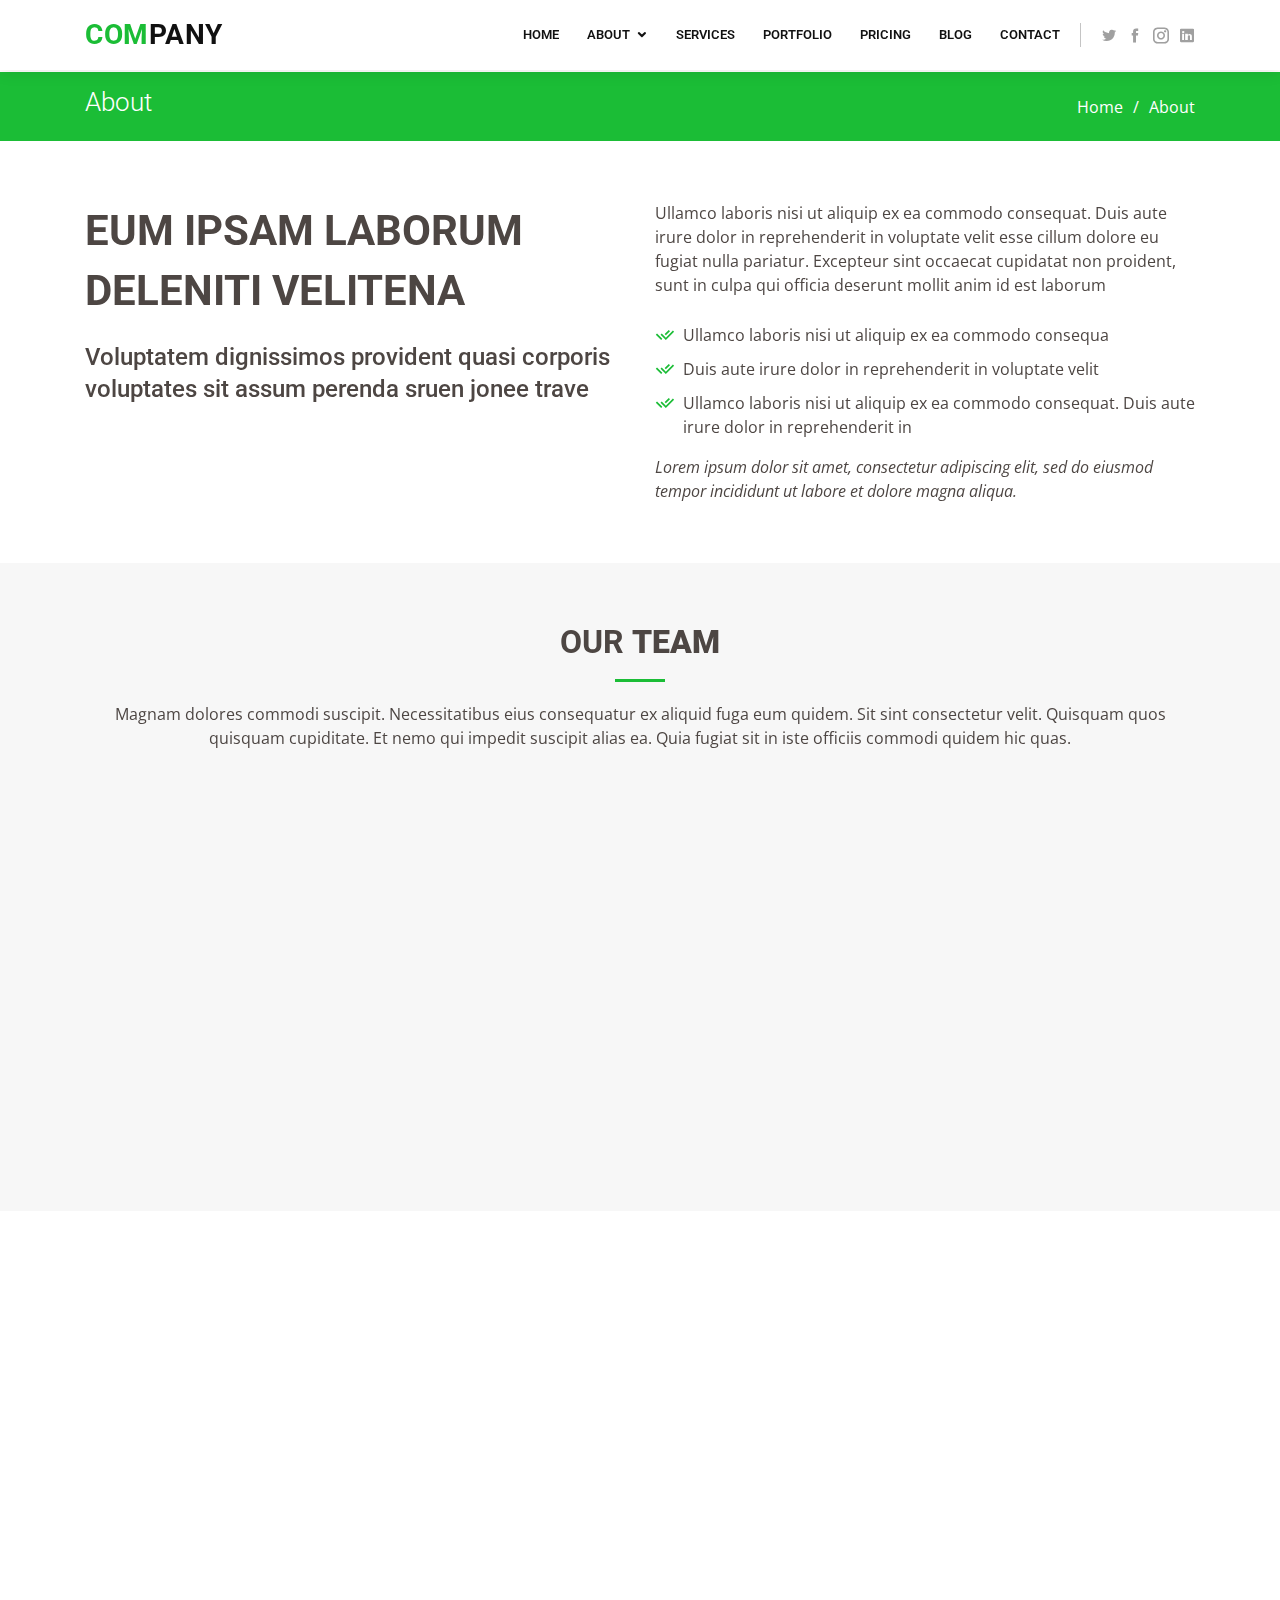
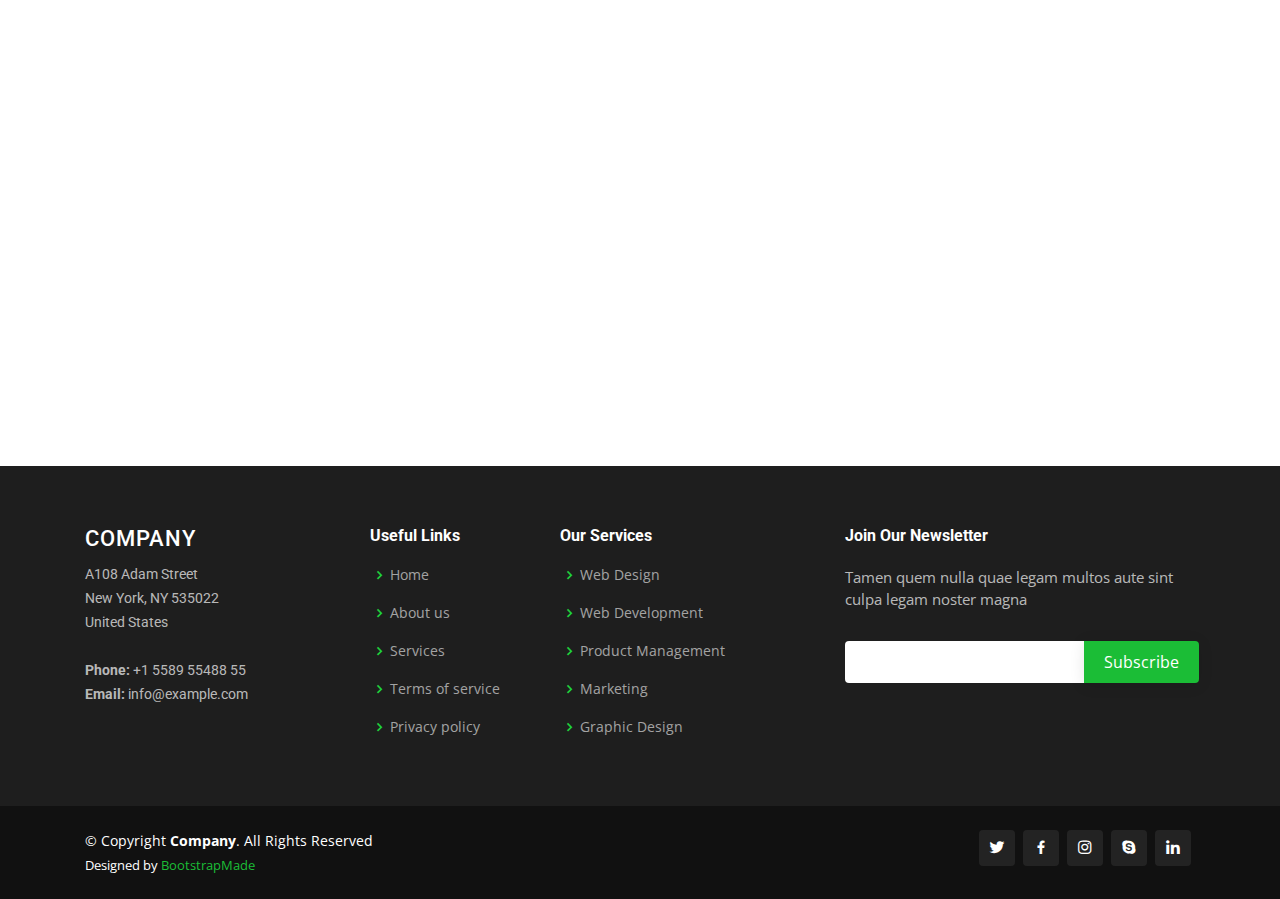
==== about.html @ bd3ad8b6 "First look" ====
<!DOCTYPE html>
<html lang="en">

<head>
  <meta charset="utf-8">
  <meta content="width=device-width, initial-scale=1.0" name="viewport">

  <title>About - Company Bootstrap Template</title>
  <meta content="" name="description">
  <meta content="" name="keywords">

  <!-- Favicons -->
  <link href="assets/img/favicon.png" rel="icon">
  <link href="assets/img/apple-touch-icon.png" rel="apple-touch-icon">

  <!-- Google Fonts -->
  <link href="https://fonts.googleapis.com/css?family=Open+Sans:300,300i,400,400i,600,600i,700,700i|Roboto:300,300i,400,400i,500,500i,600,600i,700,700i|Poppins:300,300i,400,400i,500,500i,600,600i,700,700i" rel="stylesheet">

  <!-- Vendor CSS Files -->
  <link href="assets/vendor/bootstrap/css/bootstrap.min.css" rel="stylesheet">
  <link href="assets/vendor/icofont/icofont.min.css" rel="stylesheet">
  <link href="assets/vendor/boxicons/css/boxicons.min.css" rel="stylesheet">
  <link href="assets/vendor/animate.css/animate.min.css" rel="stylesheet">
  <link href="assets/vendor/venobox/venobox.css" rel="stylesheet">
  <link href="assets/vendor/owl.carousel/assets/owl.carousel.min.css" rel="stylesheet">
  <link href="assets/vendor/aos/aos.css" rel="stylesheet">
  <link href="assets/vendor/remixicon/remixicon.css" rel="stylesheet">

  <!-- Template Main CSS File -->
  <link href="assets/css/style.css" rel="stylesheet">

  <!-- =======================================================
  * Template Name: Company - v2.2.1
  * Template URL: https://bootstrapmade.com/company-free-html-bootstrap-template/
  * Author: BootstrapMade.com
  * License: https://bootstrapmade.com/license/
  ======================================================== -->
</head>

<body>

  <!-- ======= Header ======= -->
  <header id="header" class="fixed-top">
    <div class="container d-flex align-items-center">

      <h1 class="logo mr-auto"><a href="index.html"><span>Com</span>pany</a></h1>
      <!-- Uncomment below if you prefer to use an image logo -->
      <!-- <a href="index.html" class="logo mr-auto"><img src="assets/img/logo.png" alt="" class="img-fluid"></a>-->

      <nav class="nav-menu d-none d-lg-block">
        <ul>
          <li><a href="index.html">Home</a></li>

          <li class="drop-down"><a href="">About</a>
            <ul>
              <li class="active"><a href="about.html">About Us</a></li>
              <li><a href="team.html">Team</a></li>
              <li><a href="testimonials.html">Testimonials</a></li>
              <li class="drop-down"><a href="#">Deep Drop Down</a>
                <ul>
                  <li><a href="#">Deep Drop Down 1</a></li>
                  <li><a href="#">Deep Drop Down 2</a></li>
                  <li><a href="#">Deep Drop Down 3</a></li>
                  <li><a href="#">Deep Drop Down 4</a></li>
                  <li><a href="#">Deep Drop Down 5</a></li>
                </ul>
              </li>
            </ul>
          </li>

          <li><a href="services.html">Services</a></li>
          <li><a href="portfolio.html">Portfolio</a></li>
          <li><a href="pricing.html">Pricing</a></li>
          <li><a href="blog.html">Blog</a></li>
          <li><a href="contact.html">Contact</a></li>

        </ul>
      </nav><!-- .nav-menu -->

      <div class="header-social-links">
        <a href="#" class="twitter"><i class="icofont-twitter"></i></a>
        <a href="#" class="facebook"><i class="icofont-facebook"></i></a>
        <a href="#" class="instagram"><i class="icofont-instagram"></i></a>
        <a href="#" class="linkedin"><i class="icofont-linkedin"></i></i></a>
      </div>

    </div>
  </header><!-- End Header -->

  <main id="main">

    <!-- ======= Breadcrumbs ======= -->
    <section id="breadcrumbs" class="breadcrumbs">
      <div class="container">

        <div class="d-flex justify-content-between align-items-center">
          <h2>About</h2>
          <ol>
            <li><a href="index.html">Home</a></li>
            <li>About</li>
          </ol>
        </div>

      </div>
    </section><!-- End Breadcrumbs -->

    <!-- ======= About Us Section ======= -->
    <section id="about-us" class="about-us">
      <div class="container" data-aos="fade-up">

        <div class="row content">
          <div class="col-lg-6" data-aos="fade-right">
            <h2>Eum ipsam laborum deleniti velitena</h2>
            <h3>Voluptatem dignissimos provident quasi corporis voluptates sit assum perenda sruen jonee trave</h3>
          </div>
          <div class="col-lg-6 pt-4 pt-lg-0" data-aos="fade-left">
            <p>
              Ullamco laboris nisi ut aliquip ex ea commodo consequat. Duis aute irure dolor in reprehenderit in voluptate
              velit esse cillum dolore eu fugiat nulla pariatur. Excepteur sint occaecat cupidatat non proident, sunt in
              culpa qui officia deserunt mollit anim id est laborum
            </p>
            <ul>
              <li><i class="ri-check-double-line"></i> Ullamco laboris nisi ut aliquip ex ea commodo consequa</li>
              <li><i class="ri-check-double-line"></i> Duis aute irure dolor in reprehenderit in voluptate velit</li>
              <li><i class="ri-check-double-line"></i> Ullamco laboris nisi ut aliquip ex ea commodo consequat. Duis aute irure dolor in reprehenderit in</li>
            </ul>
            <p class="font-italic">
              Lorem ipsum dolor sit amet, consectetur adipiscing elit, sed do eiusmod tempor incididunt ut labore et dolore
              magna aliqua.
            </p>
          </div>
        </div>

      </div>
    </section><!-- End About Us Section -->

    <!-- ======= Our Team Section ======= -->
    <section id="team" class="team section-bg">
      <div class="container">

        <div class="section-title" data-aos="fade-up">
          <h2>Our <strong>Team</strong></h2>
          <p>Magnam dolores commodi suscipit. Necessitatibus eius consequatur ex aliquid fuga eum quidem. Sit sint consectetur velit. Quisquam quos quisquam cupiditate. Et nemo qui impedit suscipit alias ea. Quia fugiat sit in iste officiis commodi quidem hic quas.</p>
        </div>

        <div class="row">

          <div class="col-lg-3 col-md-6 d-flex align-items-stretch">
            <div class="member" data-aos="fade-up">
              <div class="member-img">
                <img src="assets/img/team/team-1.jpg" class="img-fluid" alt="">
                <div class="social">
                  <a href=""><i class="icofont-twitter"></i></a>
                  <a href=""><i class="icofont-facebook"></i></a>
                  <a href=""><i class="icofont-instagram"></i></a>
                  <a href=""><i class="icofont-linkedin"></i></a>
                </div>
              </div>
              <div class="member-info">
                <h4>Walter White</h4>
                <span>Chief Executive Officer</span>
              </div>
            </div>
          </div>

          <div class="col-lg-3 col-md-6 d-flex align-items-stretch">
            <div class="member" data-aos="fade-up" data-aos-delay="100">
              <div class="member-img">
                <img src="assets/img/team/team-2.jpg" class="img-fluid" alt="">
                <div class="social">
                  <a href=""><i class="icofont-twitter"></i></a>
                  <a href=""><i class="icofont-facebook"></i></a>
                  <a href=""><i class="icofont-instagram"></i></a>
                  <a href=""><i class="icofont-linkedin"></i></a>
                </div>
              </div>
              <div class="member-info">
                <h4>Sarah Jhonson</h4>
                <span>Product Manager</span>
              </div>
            </div>
          </div>

          <div class="col-lg-3 col-md-6 d-flex align-items-stretch">
            <div class="member" data-aos="fade-up" data-aos-delay="200">
              <div class="member-img">
                <img src="assets/img/team/team-3.jpg" class="img-fluid" alt="">
                <div class="social">
                  <a href=""><i class="icofont-twitter"></i></a>
                  <a href=""><i class="icofont-facebook"></i></a>
                  <a href=""><i class="icofont-instagram"></i></a>
                  <a href=""><i class="icofont-linkedin"></i></a>
                </div>
              </div>
              <div class="member-info">
                <h4>William Anderson</h4>
                <span>CTO</span>
              </div>
            </div>
          </div>

          <div class="col-lg-3 col-md-6 d-flex align-items-stretch">
            <div class="member" data-aos="fade-up" data-aos-delay="300">
              <div class="member-img">
                <img src="assets/img/team/team-4.jpg" class="img-fluid" alt="">
                <div class="social">
                  <a href=""><i class="icofont-twitter"></i></a>
                  <a href=""><i class="icofont-facebook"></i></a>
                  <a href=""><i class="icofont-instagram"></i></a>
                  <a href=""><i class="icofont-linkedin"></i></a>
                </div>
              </div>
              <div class="member-info">
                <h4>Amanda Jepson</h4>
                <span>Accountant</span>
              </div>
            </div>
          </div>

        </div>

      </div>
    </section><!-- End Our Team Section -->

    <!-- ======= Our Skills Section ======= -->
    <section id="skills" class="skills">
      <div class="container">

        <div class="section-title" data-aos="fade-up">
          <h2>Our <strong>Skills</strong></h2>
          <p>Magnam dolores commodi suscipit. Necessitatibus eius consequatur ex aliquid fuga eum quidem. Sit sint consectetur velit. Quisquam quos quisquam cupiditate. Et nemo qui impedit suscipit alias ea. Quia fugiat sit in iste officiis commodi quidem hic quas.</p>
        </div>

        <div class="row skills-content">

          <div class="col-lg-6" data-aos="fade-up">

            <div class="progress">
              <span class="skill">HTML <i class="val">100%</i></span>
              <div class="progress-bar-wrap">
                <div class="progress-bar" role="progressbar" aria-valuenow="100" aria-valuemin="0" aria-valuemax="100"></div>
              </div>
            </div>

            <div class="progress">
              <span class="skill">CSS <i class="val">90%</i></span>
              <div class="progress-bar-wrap">
                <div class="progress-bar" role="progressbar" aria-valuenow="90" aria-valuemin="0" aria-valuemax="100"></div>
              </div>
            </div>

            <div class="progress">
              <span class="skill">JavaScript <i class="val">75%</i></span>
              <div class="progress-bar-wrap">
                <div class="progress-bar" role="progressbar" aria-valuenow="75" aria-valuemin="0" aria-valuemax="100"></div>
              </div>
            </div>

          </div>

          <div class="col-lg-6" data-aos="fade-up" data-aos-delay="100">

            <div class="progress">
              <span class="skill">PHP <i class="val">80%</i></span>
              <div class="progress-bar-wrap">
                <div class="progress-bar" role="progressbar" aria-valuenow="80" aria-valuemin="0" aria-valuemax="100"></div>
              </div>
            </div>

            <div class="progress">
              <span class="skill">WordPress/CMS <i class="val">90%</i></span>
              <div class="progress-bar-wrap">
                <div class="progress-bar" role="progressbar" aria-valuenow="90" aria-valuemin="0" aria-valuemax="100"></div>
              </div>
            </div>

            <div class="progress">
              <span class="skill">Photoshop <i class="val">55%</i></span>
              <div class="progress-bar-wrap">
                <div class="progress-bar" role="progressbar" aria-valuenow="55" aria-valuemin="0" aria-valuemax="100"></div>
              </div>
            </div>

          </div>

        </div>

      </div>
    </section><!-- End Our Skills Section -->

    <!-- ======= Our Clients Section ======= -->
    <section id="clients" class="clients">
      <div class="container" data-aos="fade-up">

        <div class="section-title">
          <h2>Clients</h2>
        </div>

        <div class="row no-gutters clients-wrap clearfix" data-aos="fade-up">

          <div class="col-lg-3 col-md-4 col-6">
            <div class="client-logo">
              <img src="assets/img/clients/client-1.png" class="img-fluid" alt="">
            </div>
          </div>

          <div class="col-lg-3 col-md-4 col-6">
            <div class="client-logo">
              <img src="assets/img/clients/client-2.png" class="img-fluid" alt="">
            </div>
          </div>

          <div class="col-lg-3 col-md-4 col-6">
            <div class="client-logo">
              <img src="assets/img/clients/client-3.png" class="img-fluid" alt="">
            </div>
          </div>

          <div class="col-lg-3 col-md-4 col-6">
            <div class="client-logo">
              <img src="assets/img/clients/client-4.png" class="img-fluid" alt="">
            </div>
          </div>

          <div class="col-lg-3 col-md-4 col-6">
            <div class="client-logo">
              <img src="assets/img/clients/client-5.png" class="img-fluid" alt="">
            </div>
          </div>

          <div class="col-lg-3 col-md-4 col-6">
            <div class="client-logo">
              <img src="assets/img/clients/client-6.png" class="img-fluid" alt="">
            </div>
          </div>

          <div class="col-lg-3 col-md-4 col-6">
            <div class="client-logo">
              <img src="assets/img/clients/client-7.png" class="img-fluid" alt="">
            </div>
          </div>

          <div class="col-lg-3 col-md-4 col-6">
            <div class="client-logo">
              <img src="assets/img/clients/client-8.png" class="img-fluid" alt="">
            </div>
          </div>

        </div>

      </div>
    </section><!-- End Our Clients Section -->

  </main><!-- End #main -->

  <!-- ======= Footer ======= -->
  <footer id="footer">

    <div class="footer-top">
      <div class="container">
        <div class="row">

          <div class="col-lg-3 col-md-6 footer-contact">
            <h3>Company</h3>
            <p>
              A108 Adam Street <br>
              New York, NY 535022<br>
              United States <br><br>
              <strong>Phone:</strong> +1 5589 55488 55<br>
              <strong>Email:</strong> info@example.com<br>
            </p>
          </div>

          <div class="col-lg-2 col-md-6 footer-links">
            <h4>Useful Links</h4>
            <ul>
              <li><i class="bx bx-chevron-right"></i> <a href="#">Home</a></li>
              <li><i class="bx bx-chevron-right"></i> <a href="#">About us</a></li>
              <li><i class="bx bx-chevron-right"></i> <a href="#">Services</a></li>
              <li><i class="bx bx-chevron-right"></i> <a href="#">Terms of service</a></li>
              <li><i class="bx bx-chevron-right"></i> <a href="#">Privacy policy</a></li>
            </ul>
          </div>

          <div class="col-lg-3 col-md-6 footer-links">
            <h4>Our Services</h4>
            <ul>
              <li><i class="bx bx-chevron-right"></i> <a href="#">Web Design</a></li>
              <li><i class="bx bx-chevron-right"></i> <a href="#">Web Development</a></li>
              <li><i class="bx bx-chevron-right"></i> <a href="#">Product Management</a></li>
              <li><i class="bx bx-chevron-right"></i> <a href="#">Marketing</a></li>
              <li><i class="bx bx-chevron-right"></i> <a href="#">Graphic Design</a></li>
            </ul>
          </div>

          <div class="col-lg-4 col-md-6 footer-newsletter">
            <h4>Join Our Newsletter</h4>
            <p>Tamen quem nulla quae legam multos aute sint culpa legam noster magna</p>
            <form action="" method="post">
              <input type="email" name="email"><input type="submit" value="Subscribe">
            </form>
          </div>

        </div>
      </div>
    </div>

    <div class="container d-md-flex py-4">

      <div class="mr-md-auto text-center text-md-left">
        <div class="copyright">
          &copy; Copyright <strong><span>Company</span></strong>. All Rights Reserved
        </div>
        <div class="credits">
          <!-- All the links in the footer should remain intact. -->
          <!-- You can delete the links only if you purchased the pro version. -->
          <!-- Licensing information: https://bootstrapmade.com/license/ -->
          <!-- Purchase the pro version with working PHP/AJAX contact form: https://bootstrapmade.com/company-free-html-bootstrap-template/ -->
          Designed by <a href="https://bootstrapmade.com/">BootstrapMade</a>
        </div>
      </div>
      <div class="social-links text-center text-md-right pt-3 pt-md-0">
        <a href="#" class="twitter"><i class="bx bxl-twitter"></i></a>
        <a href="#" class="facebook"><i class="bx bxl-facebook"></i></a>
        <a href="#" class="instagram"><i class="bx bxl-instagram"></i></a>
        <a href="#" class="google-plus"><i class="bx bxl-skype"></i></a>
        <a href="#" class="linkedin"><i class="bx bxl-linkedin"></i></a>
      </div>
    </div>
  </footer><!-- End Footer -->

  <a href="#" class="back-to-top"><i class="icofont-simple-up"></i></a>

  <!-- Vendor JS Files -->
  <script src="assets/vendor/jquery/jquery.min.js"></script>
  <script src="assets/vendor/bootstrap/js/bootstrap.bundle.min.js"></script>
  <script src="assets/vendor/jquery.easing/jquery.easing.min.js"></script>
  <script src="assets/vendor/php-email-form/validate.js"></script>
  <script src="assets/vendor/jquery-sticky/jquery.sticky.js"></script>
  <script src="assets/vendor/isotope-layout/isotope.pkgd.min.js"></script>
  <script src="assets/vendor/venobox/venobox.min.js"></script>
  <script src="assets/vendor/waypoints/jquery.waypoints.min.js"></script>
  <script src="assets/vendor/owl.carousel/owl.carousel.min.js"></script>
  <script src="assets/vendor/aos/aos.js"></script>

  <!-- Template Main JS File -->
  <script src="assets/js/main.js"></script>

</body>

</html>
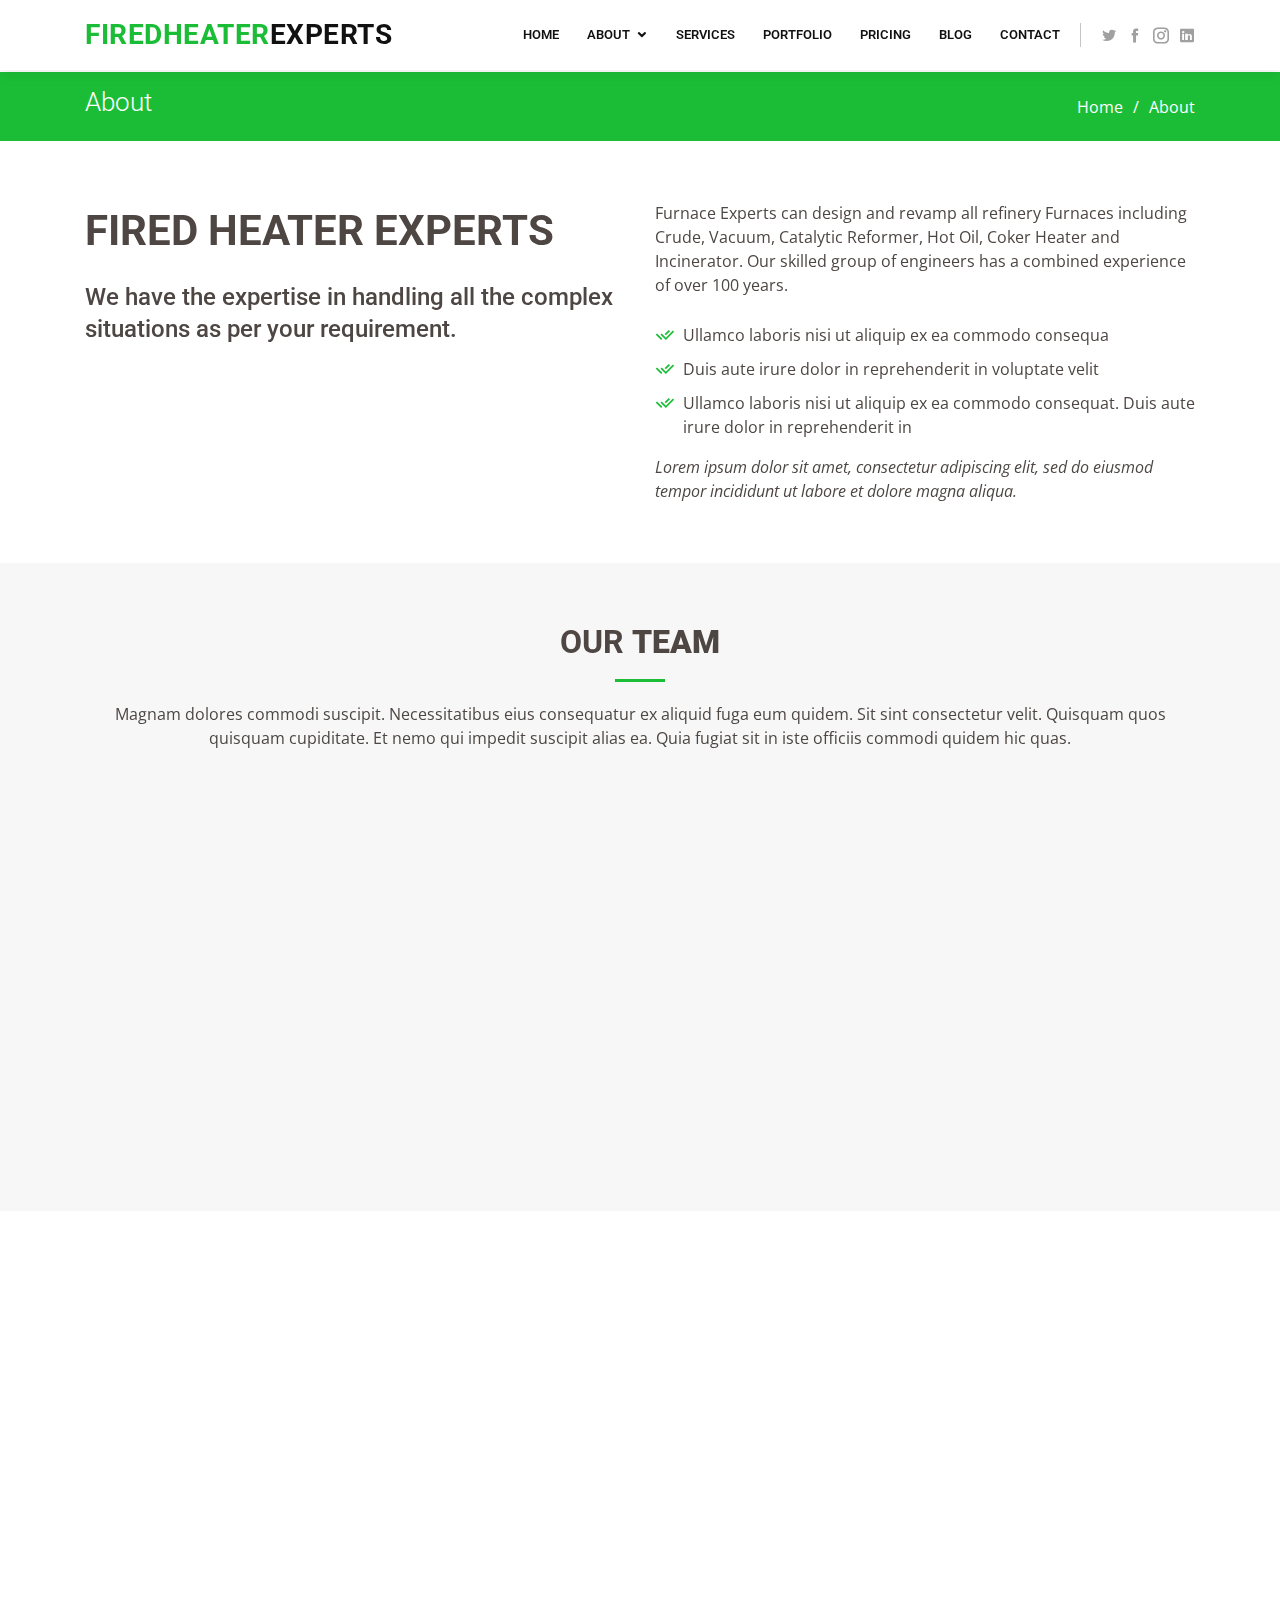
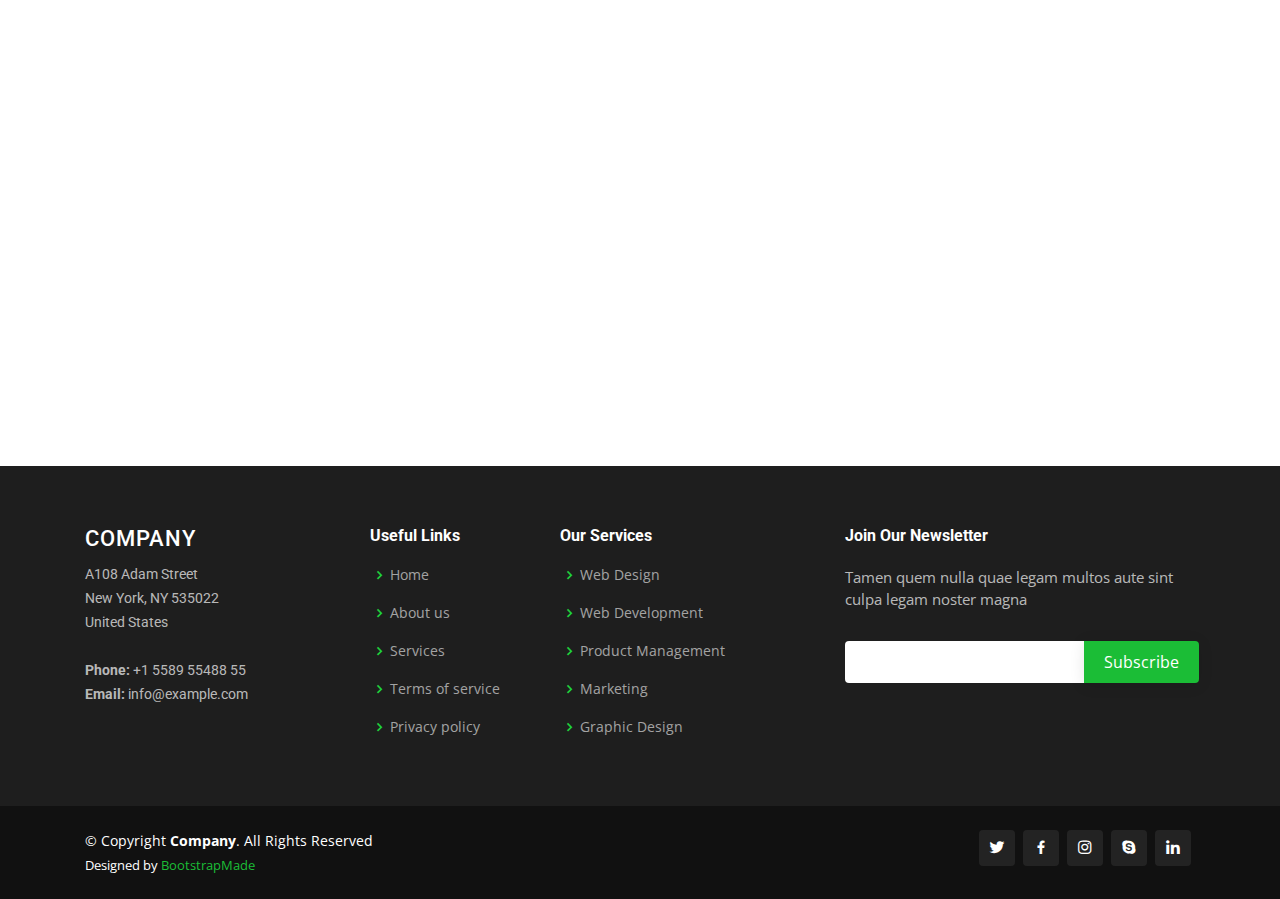
==== commit 12f9a43c: "First looks" ====
--- a/about.html
+++ b/about.html
@@ -43,7 +43,7 @@
   <header id="header" class="fixed-top">
     <div class="container d-flex align-items-center">
 
-      <h1 class="logo mr-auto"><a href="index.html"><span>Com</span>pany</a></h1>
+      <h1 class="logo mr-auto"><a href="index.html"><span>FiredHeater</span>Experts</a></h1>
       <!-- Uncomment below if you prefer to use an image logo -->
       <!-- <a href="index.html" class="logo mr-auto"><img src="assets/img/logo.png" alt="" class="img-fluid"></a>-->
 
@@ -110,14 +110,12 @@
 
         <div class="row content">
           <div class="col-lg-6" data-aos="fade-right">
-            <h2>Eum ipsam laborum deleniti velitena</h2>
-            <h3>Voluptatem dignissimos provident quasi corporis voluptates sit assum perenda sruen jonee trave</h3>
+            <h2>Fired Heater Experts</h2>
+            <h3>We have the expertise in handling all the complex situations as per your requirement.</h3>
           </div>
           <div class="col-lg-6 pt-4 pt-lg-0" data-aos="fade-left">
             <p>
-              Ullamco laboris nisi ut aliquip ex ea commodo consequat. Duis aute irure dolor in reprehenderit in voluptate
-              velit esse cillum dolore eu fugiat nulla pariatur. Excepteur sint occaecat cupidatat non proident, sunt in
-              culpa qui officia deserunt mollit anim id est laborum
+              Furnace Experts can design and revamp all refinery Furnaces including Crude, Vacuum, Catalytic Reformer, Hot Oil, Coker Heater and Incinerator. Our skilled group of engineers has a combined experience of over 100 years.
             </p>
             <ul>
               <li><i class="ri-check-double-line"></i> Ullamco laboris nisi ut aliquip ex ea commodo consequa</li>
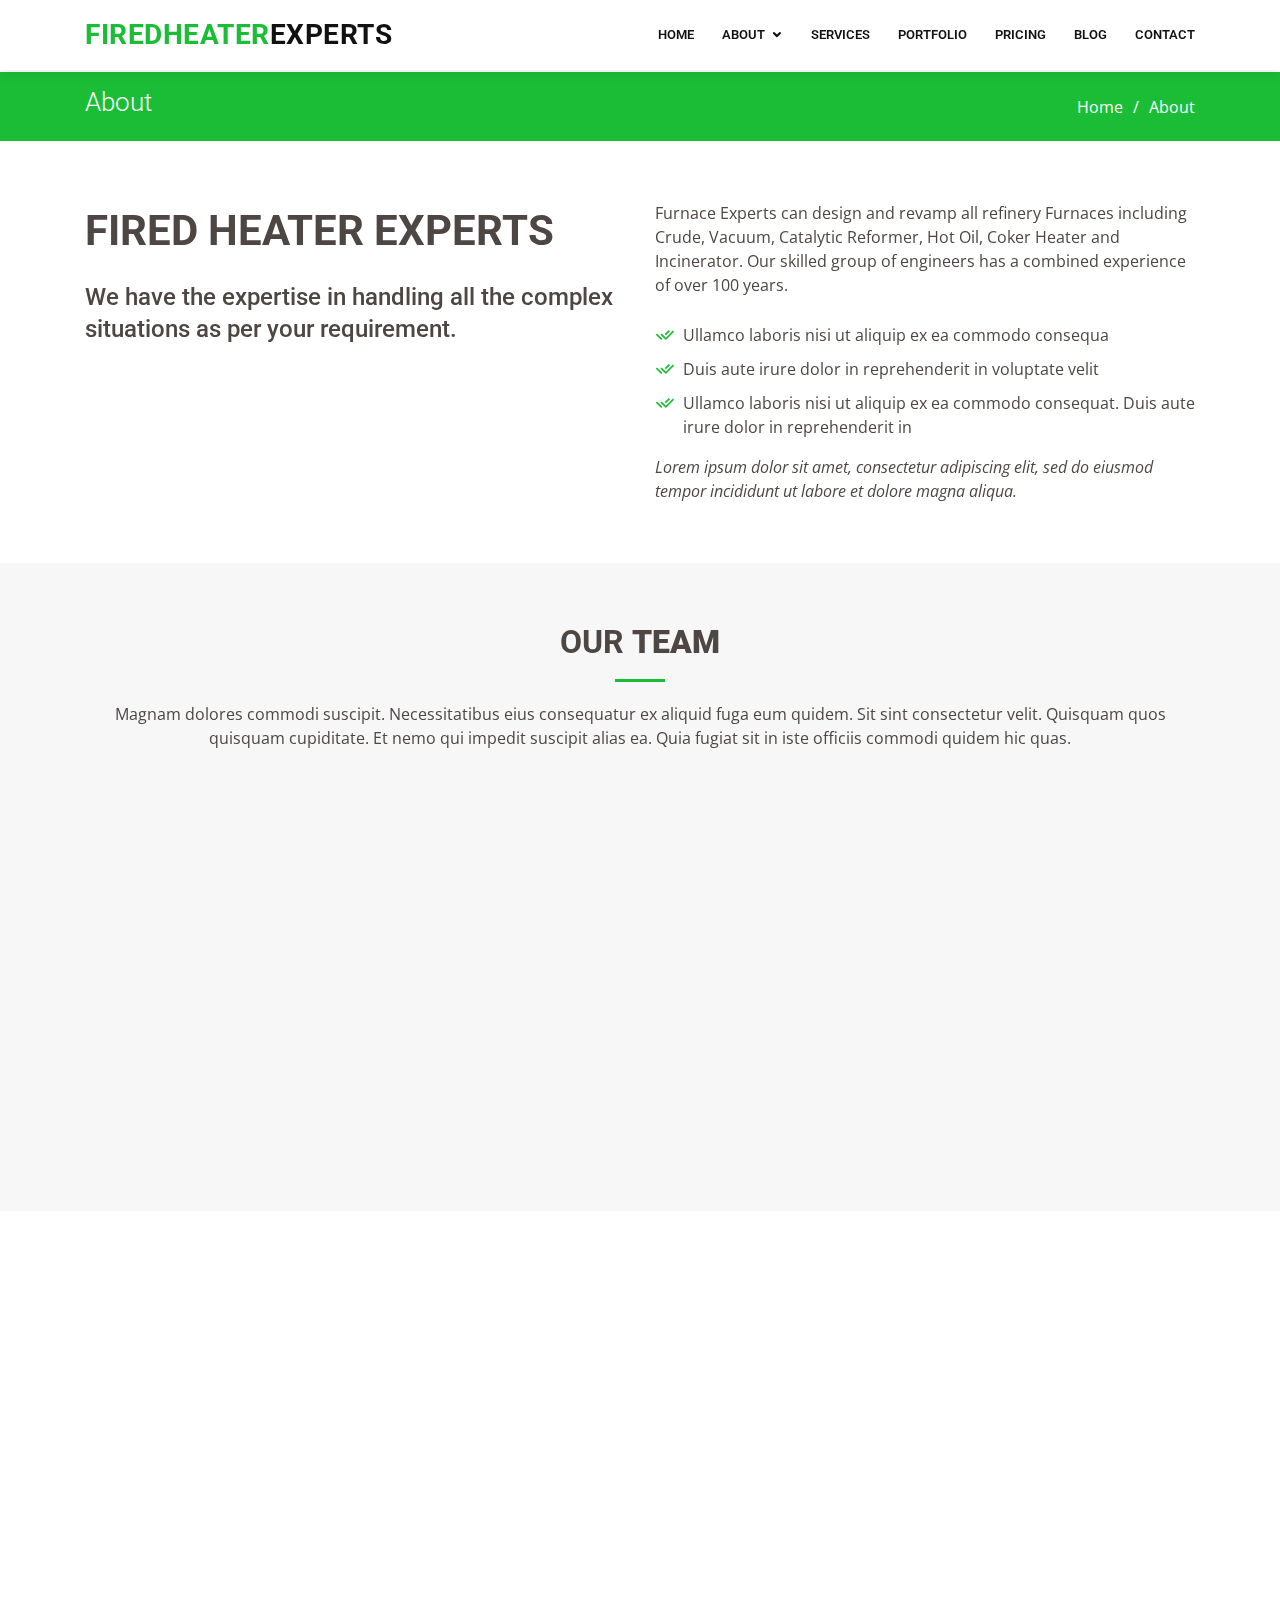
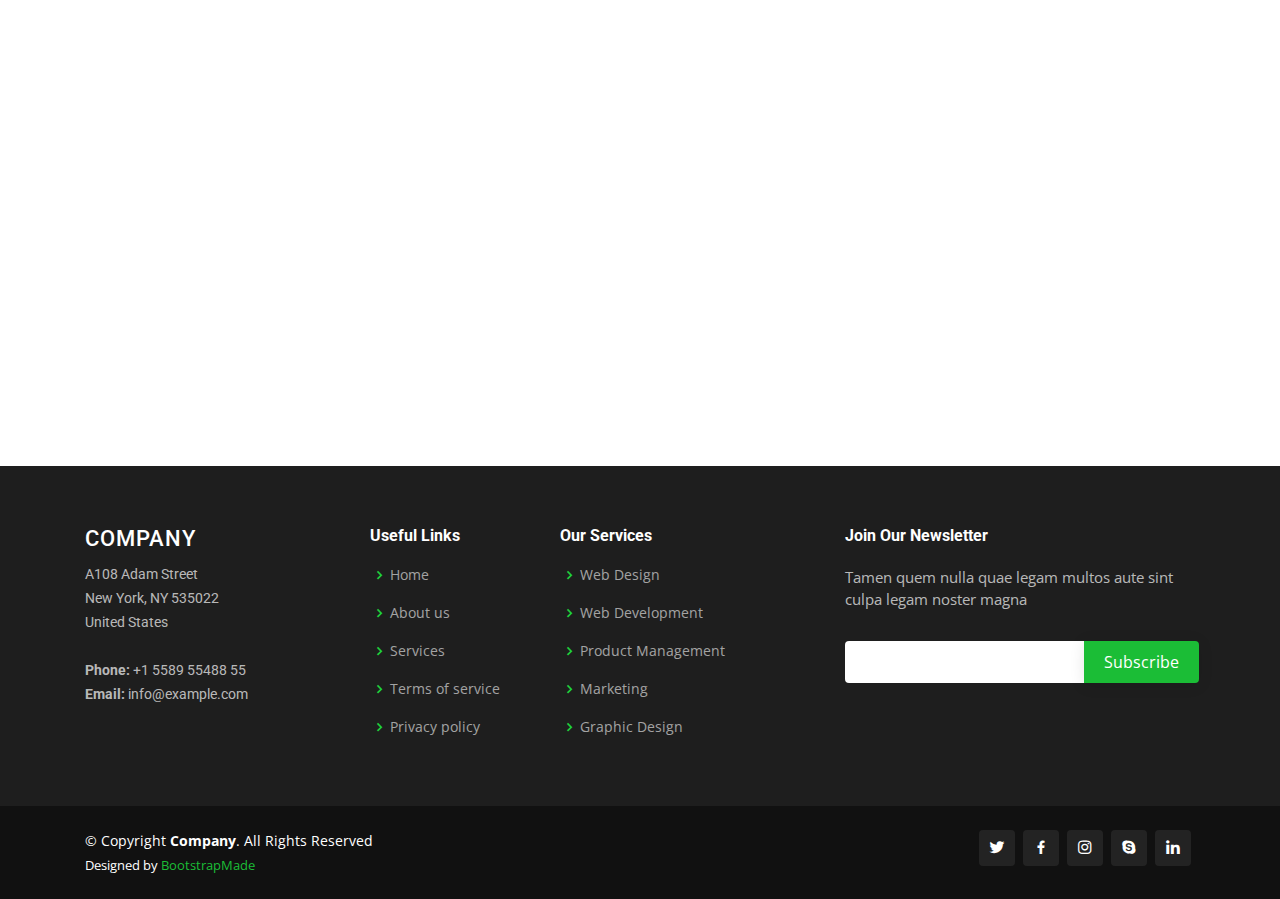
==== commit 85eb2557: "First looks without Social Links" ====
--- a/about.html
+++ b/about.html
@@ -1,449 +1,580 @@
 <!DOCTYPE html>
 <html lang="en">
-
-<head>
-  <meta charset="utf-8">
-  <meta content="width=device-width, initial-scale=1.0" name="viewport">
-
-  <title>About - Company Bootstrap Template</title>
-  <meta content="" name="description">
-  <meta content="" name="keywords">
-
-  <!-- Favicons -->
-  <link href="assets/img/favicon.png" rel="icon">
-  <link href="assets/img/apple-touch-icon.png" rel="apple-touch-icon">
-
-  <!-- Google Fonts -->
-  <link href="https://fonts.googleapis.com/css?family=Open+Sans:300,300i,400,400i,600,600i,700,700i|Roboto:300,300i,400,400i,500,500i,600,600i,700,700i|Poppins:300,300i,400,400i,500,500i,600,600i,700,700i" rel="stylesheet">
-
-  <!-- Vendor CSS Files -->
-  <link href="assets/vendor/bootstrap/css/bootstrap.min.css" rel="stylesheet">
-  <link href="assets/vendor/icofont/icofont.min.css" rel="stylesheet">
-  <link href="assets/vendor/boxicons/css/boxicons.min.css" rel="stylesheet">
-  <link href="assets/vendor/animate.css/animate.min.css" rel="stylesheet">
-  <link href="assets/vendor/venobox/venobox.css" rel="stylesheet">
-  <link href="assets/vendor/owl.carousel/assets/owl.carousel.min.css" rel="stylesheet">
-  <link href="assets/vendor/aos/aos.css" rel="stylesheet">
-  <link href="assets/vendor/remixicon/remixicon.css" rel="stylesheet">
-
-  <!-- Template Main CSS File -->
-  <link href="assets/css/style.css" rel="stylesheet">
-
-  <!-- =======================================================
+  <head>
+    <meta charset="utf-8" />
+    <meta content="width=device-width, initial-scale=1.0" name="viewport" />
+
+    <title>About - Company Bootstrap Template</title>
+    <meta content="" name="description" />
+    <meta content="" name="keywords" />
+
+    <!-- Favicons -->
+    <link href="assets/img/favicon.png" rel="icon" />
+    <link href="assets/img/apple-touch-icon.png" rel="apple-touch-icon" />
+
+    <!-- Google Fonts -->
+    <link
+      href="https://fonts.googleapis.com/css?family=Open+Sans:300,300i,400,400i,600,600i,700,700i|Roboto:300,300i,400,400i,500,500i,600,600i,700,700i|Poppins:300,300i,400,400i,500,500i,600,600i,700,700i"
+      rel="stylesheet"
+    />
+
+    <!-- Vendor CSS Files -->
+    <link
+      href="assets/vendor/bootstrap/css/bootstrap.min.css"
+      rel="stylesheet"
+    />
+    <link href="assets/vendor/icofont/icofont.min.css" rel="stylesheet" />
+    <link href="assets/vendor/boxicons/css/boxicons.min.css" rel="stylesheet" />
+    <link href="assets/vendor/animate.css/animate.min.css" rel="stylesheet" />
+    <link href="assets/vendor/venobox/venobox.css" rel="stylesheet" />
+    <link
+      href="assets/vendor/owl.carousel/assets/owl.carousel.min.css"
+      rel="stylesheet"
+    />
+    <link href="assets/vendor/aos/aos.css" rel="stylesheet" />
+    <link href="assets/vendor/remixicon/remixicon.css" rel="stylesheet" />
+
+    <!-- Template Main CSS File -->
+    <link href="assets/css/style.css" rel="stylesheet" />
+
+    <!-- =======================================================
   * Template Name: Company - v2.2.1
   * Template URL: https://bootstrapmade.com/company-free-html-bootstrap-template/
   * Author: BootstrapMade.com
   * License: https://bootstrapmade.com/license/
   ======================================================== -->
-</head>
-
-<body>
-
-  <!-- ======= Header ======= -->
-  <header id="header" class="fixed-top">
-    <div class="container d-flex align-items-center">
-
-      <h1 class="logo mr-auto"><a href="index.html"><span>FiredHeater</span>Experts</a></h1>
-      <!-- Uncomment below if you prefer to use an image logo -->
-      <!-- <a href="index.html" class="logo mr-auto"><img src="assets/img/logo.png" alt="" class="img-fluid"></a>-->
-
-      <nav class="nav-menu d-none d-lg-block">
-        <ul>
-          <li><a href="index.html">Home</a></li>
-
-          <li class="drop-down"><a href="">About</a>
-            <ul>
-              <li class="active"><a href="about.html">About Us</a></li>
-              <li><a href="team.html">Team</a></li>
-              <li><a href="testimonials.html">Testimonials</a></li>
-              <li class="drop-down"><a href="#">Deep Drop Down</a>
-                <ul>
-                  <li><a href="#">Deep Drop Down 1</a></li>
-                  <li><a href="#">Deep Drop Down 2</a></li>
-                  <li><a href="#">Deep Drop Down 3</a></li>
-                  <li><a href="#">Deep Drop Down 4</a></li>
-                  <li><a href="#">Deep Drop Down 5</a></li>
-                </ul>
-              </li>
-            </ul>
-          </li>
-
-          <li><a href="services.html">Services</a></li>
-          <li><a href="portfolio.html">Portfolio</a></li>
-          <li><a href="pricing.html">Pricing</a></li>
-          <li><a href="blog.html">Blog</a></li>
-          <li><a href="contact.html">Contact</a></li>
-
-        </ul>
-      </nav><!-- .nav-menu -->
-
-      <div class="header-social-links">
+  </head>
+
+  <body>
+    <!-- ======= Header ======= -->
+    <header id="header" class="fixed-top">
+      <div class="container d-flex align-items-center">
+        <h1 class="logo mr-auto">
+          <a href="index.html"><span>FiredHeater</span>Experts</a>
+        </h1>
+        <!-- Uncomment below if you prefer to use an image logo -->
+        <!-- <a href="index.html" class="logo mr-auto"><img src="assets/img/logo.png" alt="" class="img-fluid"></a>-->
+
+        <nav class="nav-menu d-none d-lg-block">
+          <ul>
+            <li><a href="index.html">Home</a></li>
+
+            <li class="drop-down">
+              <a href="">About</a>
+              <ul>
+                <li class="active"><a href="about.html">About Us</a></li>
+                <li><a href="team.html">Team</a></li>
+                <li><a href="testimonials.html">Testimonials</a></li>
+                <li class="drop-down">
+                  <a href="#">Deep Drop Down</a>
+                  <ul>
+                    <li><a href="#">Deep Drop Down 1</a></li>
+                    <li><a href="#">Deep Drop Down 2</a></li>
+                    <li><a href="#">Deep Drop Down 3</a></li>
+                    <li><a href="#">Deep Drop Down 4</a></li>
+                    <li><a href="#">Deep Drop Down 5</a></li>
+                  </ul>
+                </li>
+              </ul>
+            </li>
+
+            <li><a href="services.html">Services</a></li>
+            <li><a href="portfolio.html">Portfolio</a></li>
+            <li><a href="pricing.html">Pricing</a></li>
+            <li><a href="blog.html">Blog</a></li>
+            <li><a href="contact.html">Contact</a></li>
+          </ul>
+        </nav>
+        <!-- .nav-menu -->
+
+        <!-- <div class="header-social-links">
         <a href="#" class="twitter"><i class="icofont-twitter"></i></a>
         <a href="#" class="facebook"><i class="icofont-facebook"></i></a>
         <a href="#" class="instagram"><i class="icofont-instagram"></i></a>
         <a href="#" class="linkedin"><i class="icofont-linkedin"></i></i></a>
+      </div> -->
       </div>
-
-    </div>
-  </header><!-- End Header -->
-
-  <main id="main">
-
-    <!-- ======= Breadcrumbs ======= -->
-    <section id="breadcrumbs" class="breadcrumbs">
-      <div class="container">
-
-        <div class="d-flex justify-content-between align-items-center">
-          <h2>About</h2>
-          <ol>
-            <li><a href="index.html">Home</a></li>
-            <li>About</li>
-          </ol>
-        </div>
-
+    </header>
+    <!-- End Header -->
+
+    <main id="main">
+      <!-- ======= Breadcrumbs ======= -->
+      <section id="breadcrumbs" class="breadcrumbs">
+        <div class="container">
+          <div class="d-flex justify-content-between align-items-center">
+            <h2>About</h2>
+            <ol>
+              <li><a href="index.html">Home</a></li>
+              <li>About</li>
+            </ol>
+          </div>
+        </div>
+      </section>
+      <!-- End Breadcrumbs -->
+
+      <!-- ======= About Us Section ======= -->
+      <section id="about-us" class="about-us">
+        <div class="container" data-aos="fade-up">
+          <div class="row content">
+            <div class="col-lg-6" data-aos="fade-right">
+              <h2>Fired Heater Experts</h2>
+              <h3>
+                We have the expertise in handling all the complex situations as
+                per your requirement.
+              </h3>
+            </div>
+            <div class="col-lg-6 pt-4 pt-lg-0" data-aos="fade-left">
+              <p>
+                Furnace Experts can design and revamp all refinery Furnaces
+                including Crude, Vacuum, Catalytic Reformer, Hot Oil, Coker
+                Heater and Incinerator. Our skilled group of engineers has a
+                combined experience of over 100 years.
+              </p>
+              <ul>
+                <li>
+                  <i class="ri-check-double-line"></i> Ullamco laboris nisi ut
+                  aliquip ex ea commodo consequa
+                </li>
+                <li>
+                  <i class="ri-check-double-line"></i> Duis aute irure dolor in
+                  reprehenderit in voluptate velit
+                </li>
+                <li>
+                  <i class="ri-check-double-line"></i> Ullamco laboris nisi ut
+                  aliquip ex ea commodo consequat. Duis aute irure dolor in
+                  reprehenderit in
+                </li>
+              </ul>
+              <p class="font-italic">
+                Lorem ipsum dolor sit amet, consectetur adipiscing elit, sed do
+                eiusmod tempor incididunt ut labore et dolore magna aliqua.
+              </p>
+            </div>
+          </div>
+        </div>
+      </section>
+      <!-- End About Us Section -->
+
+      <!-- ======= Our Team Section ======= -->
+      <section id="team" class="team section-bg">
+        <div class="container">
+          <div class="section-title" data-aos="fade-up">
+            <h2>Our <strong>Team</strong></h2>
+            <p>
+              Magnam dolores commodi suscipit. Necessitatibus eius consequatur
+              ex aliquid fuga eum quidem. Sit sint consectetur velit. Quisquam
+              quos quisquam cupiditate. Et nemo qui impedit suscipit alias ea.
+              Quia fugiat sit in iste officiis commodi quidem hic quas.
+            </p>
+          </div>
+
+          <div class="row">
+            <div class="col-lg-3 col-md-6 d-flex align-items-stretch">
+              <div class="member" data-aos="fade-up">
+                <div class="member-img">
+                  <img
+                    src="assets/img/team/team-1.jpg"
+                    class="img-fluid"
+                    alt=""
+                  />
+                  <div class="social">
+                    <a href=""><i class="icofont-twitter"></i></a>
+                    <a href=""><i class="icofont-facebook"></i></a>
+                    <a href=""><i class="icofont-instagram"></i></a>
+                    <a href=""><i class="icofont-linkedin"></i></a>
+                  </div>
+                </div>
+                <div class="member-info">
+                  <h4>Walter White</h4>
+                  <span>Chief Executive Officer</span>
+                </div>
+              </div>
+            </div>
+
+            <div class="col-lg-3 col-md-6 d-flex align-items-stretch">
+              <div class="member" data-aos="fade-up" data-aos-delay="100">
+                <div class="member-img">
+                  <img
+                    src="assets/img/team/team-2.jpg"
+                    class="img-fluid"
+                    alt=""
+                  />
+                  <div class="social">
+                    <a href=""><i class="icofont-twitter"></i></a>
+                    <a href=""><i class="icofont-facebook"></i></a>
+                    <a href=""><i class="icofont-instagram"></i></a>
+                    <a href=""><i class="icofont-linkedin"></i></a>
+                  </div>
+                </div>
+                <div class="member-info">
+                  <h4>Sarah Jhonson</h4>
+                  <span>Product Manager</span>
+                </div>
+              </div>
+            </div>
+
+            <div class="col-lg-3 col-md-6 d-flex align-items-stretch">
+              <div class="member" data-aos="fade-up" data-aos-delay="200">
+                <div class="member-img">
+                  <img
+                    src="assets/img/team/team-3.jpg"
+                    class="img-fluid"
+                    alt=""
+                  />
+                  <div class="social">
+                    <a href=""><i class="icofont-twitter"></i></a>
+                    <a href=""><i class="icofont-facebook"></i></a>
+                    <a href=""><i class="icofont-instagram"></i></a>
+                    <a href=""><i class="icofont-linkedin"></i></a>
+                  </div>
+                </div>
+                <div class="member-info">
+                  <h4>William Anderson</h4>
+                  <span>CTO</span>
+                </div>
+              </div>
+            </div>
+
+            <div class="col-lg-3 col-md-6 d-flex align-items-stretch">
+              <div class="member" data-aos="fade-up" data-aos-delay="300">
+                <div class="member-img">
+                  <img
+                    src="assets/img/team/team-4.jpg"
+                    class="img-fluid"
+                    alt=""
+                  />
+                  <div class="social">
+                    <a href=""><i class="icofont-twitter"></i></a>
+                    <a href=""><i class="icofont-facebook"></i></a>
+                    <a href=""><i class="icofont-instagram"></i></a>
+                    <a href=""><i class="icofont-linkedin"></i></a>
+                  </div>
+                </div>
+                <div class="member-info">
+                  <h4>Amanda Jepson</h4>
+                  <span>Accountant</span>
+                </div>
+              </div>
+            </div>
+          </div>
+        </div>
+      </section>
+      <!-- End Our Team Section -->
+
+      <!-- ======= Our Skills Section ======= -->
+      <section id="skills" class="skills">
+        <div class="container">
+          <div class="section-title" data-aos="fade-up">
+            <h2>Our <strong>Skills</strong></h2>
+            <p>
+              Magnam dolores commodi suscipit. Necessitatibus eius consequatur
+              ex aliquid fuga eum quidem. Sit sint consectetur velit. Quisquam
+              quos quisquam cupiditate. Et nemo qui impedit suscipit alias ea.
+              Quia fugiat sit in iste officiis commodi quidem hic quas.
+            </p>
+          </div>
+
+          <div class="row skills-content">
+            <div class="col-lg-6" data-aos="fade-up">
+              <div class="progress">
+                <span class="skill">HTML <i class="val">100%</i></span>
+                <div class="progress-bar-wrap">
+                  <div
+                    class="progress-bar"
+                    role="progressbar"
+                    aria-valuenow="100"
+                    aria-valuemin="0"
+                    aria-valuemax="100"
+                  ></div>
+                </div>
+              </div>
+
+              <div class="progress">
+                <span class="skill">CSS <i class="val">90%</i></span>
+                <div class="progress-bar-wrap">
+                  <div
+                    class="progress-bar"
+                    role="progressbar"
+                    aria-valuenow="90"
+                    aria-valuemin="0"
+                    aria-valuemax="100"
+                  ></div>
+                </div>
+              </div>
+
+              <div class="progress">
+                <span class="skill">JavaScript <i class="val">75%</i></span>
+                <div class="progress-bar-wrap">
+                  <div
+                    class="progress-bar"
+                    role="progressbar"
+                    aria-valuenow="75"
+                    aria-valuemin="0"
+                    aria-valuemax="100"
+                  ></div>
+                </div>
+              </div>
+            </div>
+
+            <div class="col-lg-6" data-aos="fade-up" data-aos-delay="100">
+              <div class="progress">
+                <span class="skill">PHP <i class="val">80%</i></span>
+                <div class="progress-bar-wrap">
+                  <div
+                    class="progress-bar"
+                    role="progressbar"
+                    aria-valuenow="80"
+                    aria-valuemin="0"
+                    aria-valuemax="100"
+                  ></div>
+                </div>
+              </div>
+
+              <div class="progress">
+                <span class="skill">WordPress/CMS <i class="val">90%</i></span>
+                <div class="progress-bar-wrap">
+                  <div
+                    class="progress-bar"
+                    role="progressbar"
+                    aria-valuenow="90"
+                    aria-valuemin="0"
+                    aria-valuemax="100"
+                  ></div>
+                </div>
+              </div>
+
+              <div class="progress">
+                <span class="skill">Photoshop <i class="val">55%</i></span>
+                <div class="progress-bar-wrap">
+                  <div
+                    class="progress-bar"
+                    role="progressbar"
+                    aria-valuenow="55"
+                    aria-valuemin="0"
+                    aria-valuemax="100"
+                  ></div>
+                </div>
+              </div>
+            </div>
+          </div>
+        </div>
+      </section>
+      <!-- End Our Skills Section -->
+
+      <!-- ======= Our Clients Section ======= -->
+      <section id="clients" class="clients">
+        <div class="container" data-aos="fade-up">
+          <div class="section-title">
+            <h2>Clients</h2>
+          </div>
+
+          <div class="row no-gutters clients-wrap clearfix" data-aos="fade-up">
+            <div class="col-lg-3 col-md-4 col-6">
+              <div class="client-logo">
+                <img
+                  src="assets/img/clients/client-1.png"
+                  class="img-fluid"
+                  alt=""
+                />
+              </div>
+            </div>
+
+            <div class="col-lg-3 col-md-4 col-6">
+              <div class="client-logo">
+                <img
+                  src="assets/img/clients/client-2.png"
+                  class="img-fluid"
+                  alt=""
+                />
+              </div>
+            </div>
+
+            <div class="col-lg-3 col-md-4 col-6">
+              <div class="client-logo">
+                <img
+                  src="assets/img/clients/client-3.png"
+                  class="img-fluid"
+                  alt=""
+                />
+              </div>
+            </div>
+
+            <div class="col-lg-3 col-md-4 col-6">
+              <div class="client-logo">
+                <img
+                  src="assets/img/clients/client-4.png"
+                  class="img-fluid"
+                  alt=""
+                />
+              </div>
+            </div>
+
+            <div class="col-lg-3 col-md-4 col-6">
+              <div class="client-logo">
+                <img
+                  src="assets/img/clients/client-5.png"
+                  class="img-fluid"
+                  alt=""
+                />
+              </div>
+            </div>
+
+            <div class="col-lg-3 col-md-4 col-6">
+              <div class="client-logo">
+                <img
+                  src="assets/img/clients/client-6.png"
+                  class="img-fluid"
+                  alt=""
+                />
+              </div>
+            </div>
+
+            <div class="col-lg-3 col-md-4 col-6">
+              <div class="client-logo">
+                <img
+                  src="assets/img/clients/client-7.png"
+                  class="img-fluid"
+                  alt=""
+                />
+              </div>
+            </div>
+
+            <div class="col-lg-3 col-md-4 col-6">
+              <div class="client-logo">
+                <img
+                  src="assets/img/clients/client-8.png"
+                  class="img-fluid"
+                  alt=""
+                />
+              </div>
+            </div>
+          </div>
+        </div>
+      </section>
+      <!-- End Our Clients Section -->
+    </main>
+    <!-- End #main -->
+
+    <!-- ======= Footer ======= -->
+    <footer id="footer">
+      <div class="footer-top">
+        <div class="container">
+          <div class="row">
+            <div class="col-lg-3 col-md-6 footer-contact">
+              <h3>Company</h3>
+              <p>
+                A108 Adam Street <br />
+                New York, NY 535022<br />
+                United States <br /><br />
+                <strong>Phone:</strong> +1 5589 55488 55<br />
+                <strong>Email:</strong> info@example.com<br />
+              </p>
+            </div>
+
+            <div class="col-lg-2 col-md-6 footer-links">
+              <h4>Useful Links</h4>
+              <ul>
+                <li>
+                  <i class="bx bx-chevron-right"></i> <a href="#">Home</a>
+                </li>
+                <li>
+                  <i class="bx bx-chevron-right"></i> <a href="#">About us</a>
+                </li>
+                <li>
+                  <i class="bx bx-chevron-right"></i> <a href="#">Services</a>
+                </li>
+                <li>
+                  <i class="bx bx-chevron-right"></i>
+                  <a href="#">Terms of service</a>
+                </li>
+                <li>
+                  <i class="bx bx-chevron-right"></i>
+                  <a href="#">Privacy policy</a>
+                </li>
+              </ul>
+            </div>
+
+            <div class="col-lg-3 col-md-6 footer-links">
+              <h4>Our Services</h4>
+              <ul>
+                <li>
+                  <i class="bx bx-chevron-right"></i> <a href="#">Web Design</a>
+                </li>
+                <li>
+                  <i class="bx bx-chevron-right"></i>
+                  <a href="#">Web Development</a>
+                </li>
+                <li>
+                  <i class="bx bx-chevron-right"></i>
+                  <a href="#">Product Management</a>
+                </li>
+                <li>
+                  <i class="bx bx-chevron-right"></i> <a href="#">Marketing</a>
+                </li>
+                <li>
+                  <i class="bx bx-chevron-right"></i>
+                  <a href="#">Graphic Design</a>
+                </li>
+              </ul>
+            </div>
+
+            <div class="col-lg-4 col-md-6 footer-newsletter">
+              <h4>Join Our Newsletter</h4>
+              <p>
+                Tamen quem nulla quae legam multos aute sint culpa legam noster
+                magna
+              </p>
+              <form action="" method="post">
+                <input type="email" name="email" /><input
+                  type="submit"
+                  value="Subscribe"
+                />
+              </form>
+            </div>
+          </div>
+        </div>
       </div>
-    </section><!-- End Breadcrumbs -->
-
-    <!-- ======= About Us Section ======= -->
-    <section id="about-us" class="about-us">
-      <div class="container" data-aos="fade-up">
-
-        <div class="row content">
-          <div class="col-lg-6" data-aos="fade-right">
-            <h2>Fired Heater Experts</h2>
-            <h3>We have the expertise in handling all the complex situations as per your requirement.</h3>
-          </div>
-          <div class="col-lg-6 pt-4 pt-lg-0" data-aos="fade-left">
-            <p>
-              Furnace Experts can design and revamp all refinery Furnaces including Crude, Vacuum, Catalytic Reformer, Hot Oil, Coker Heater and Incinerator. Our skilled group of engineers has a combined experience of over 100 years.
-            </p>
-            <ul>
-              <li><i class="ri-check-double-line"></i> Ullamco laboris nisi ut aliquip ex ea commodo consequa</li>
-              <li><i class="ri-check-double-line"></i> Duis aute irure dolor in reprehenderit in voluptate velit</li>
-              <li><i class="ri-check-double-line"></i> Ullamco laboris nisi ut aliquip ex ea commodo consequat. Duis aute irure dolor in reprehenderit in</li>
-            </ul>
-            <p class="font-italic">
-              Lorem ipsum dolor sit amet, consectetur adipiscing elit, sed do eiusmod tempor incididunt ut labore et dolore
-              magna aliqua.
-            </p>
-          </div>
-        </div>
-
+
+      <div class="container d-md-flex py-4">
+        <div class="mr-md-auto text-center text-md-left">
+          <div class="copyright">
+            &copy; Copyright <strong><span>Company</span></strong
+            >. All Rights Reserved
+          </div>
+          <div class="credits">
+            <!-- All the links in the footer should remain intact. -->
+            <!-- You can delete the links only if you purchased the pro version. -->
+            <!-- Licensing information: https://bootstrapmade.com/license/ -->
+            <!-- Purchase the pro version with working PHP/AJAX contact form: https://bootstrapmade.com/company-free-html-bootstrap-template/ -->
+            Designed by <a href="https://bootstrapmade.com/">BootstrapMade</a>
+          </div>
+        </div>
+        <div class="social-links text-center text-md-right pt-3 pt-md-0">
+          <a href="#" class="twitter"><i class="bx bxl-twitter"></i></a>
+          <a href="#" class="facebook"><i class="bx bxl-facebook"></i></a>
+          <a href="#" class="instagram"><i class="bx bxl-instagram"></i></a>
+          <a href="#" class="google-plus"><i class="bx bxl-skype"></i></a>
+          <a href="#" class="linkedin"><i class="bx bxl-linkedin"></i></a>
+        </div>
       </div>
-    </section><!-- End About Us Section -->
-
-    <!-- ======= Our Team Section ======= -->
-    <section id="team" class="team section-bg">
-      <div class="container">
-
-        <div class="section-title" data-aos="fade-up">
-          <h2>Our <strong>Team</strong></h2>
-          <p>Magnam dolores commodi suscipit. Necessitatibus eius consequatur ex aliquid fuga eum quidem. Sit sint consectetur velit. Quisquam quos quisquam cupiditate. Et nemo qui impedit suscipit alias ea. Quia fugiat sit in iste officiis commodi quidem hic quas.</p>
-        </div>
-
-        <div class="row">
-
-          <div class="col-lg-3 col-md-6 d-flex align-items-stretch">
-            <div class="member" data-aos="fade-up">
-              <div class="member-img">
-                <img src="assets/img/team/team-1.jpg" class="img-fluid" alt="">
-                <div class="social">
-                  <a href=""><i class="icofont-twitter"></i></a>
-                  <a href=""><i class="icofont-facebook"></i></a>
-                  <a href=""><i class="icofont-instagram"></i></a>
-                  <a href=""><i class="icofont-linkedin"></i></a>
-                </div>
-              </div>
-              <div class="member-info">
-                <h4>Walter White</h4>
-                <span>Chief Executive Officer</span>
-              </div>
-            </div>
-          </div>
-
-          <div class="col-lg-3 col-md-6 d-flex align-items-stretch">
-            <div class="member" data-aos="fade-up" data-aos-delay="100">
-              <div class="member-img">
-                <img src="assets/img/team/team-2.jpg" class="img-fluid" alt="">
-                <div class="social">
-                  <a href=""><i class="icofont-twitter"></i></a>
-                  <a href=""><i class="icofont-facebook"></i></a>
-                  <a href=""><i class="icofont-instagram"></i></a>
-                  <a href=""><i class="icofont-linkedin"></i></a>
-                </div>
-              </div>
-              <div class="member-info">
-                <h4>Sarah Jhonson</h4>
-                <span>Product Manager</span>
-              </div>
-            </div>
-          </div>
-
-          <div class="col-lg-3 col-md-6 d-flex align-items-stretch">
-            <div class="member" data-aos="fade-up" data-aos-delay="200">
-              <div class="member-img">
-                <img src="assets/img/team/team-3.jpg" class="img-fluid" alt="">
-                <div class="social">
-                  <a href=""><i class="icofont-twitter"></i></a>
-                  <a href=""><i class="icofont-facebook"></i></a>
-                  <a href=""><i class="icofont-instagram"></i></a>
-                  <a href=""><i class="icofont-linkedin"></i></a>
-                </div>
-              </div>
-              <div class="member-info">
-                <h4>William Anderson</h4>
-                <span>CTO</span>
-              </div>
-            </div>
-          </div>
-
-          <div class="col-lg-3 col-md-6 d-flex align-items-stretch">
-            <div class="member" data-aos="fade-up" data-aos-delay="300">
-              <div class="member-img">
-                <img src="assets/img/team/team-4.jpg" class="img-fluid" alt="">
-                <div class="social">
-                  <a href=""><i class="icofont-twitter"></i></a>
-                  <a href=""><i class="icofont-facebook"></i></a>
-                  <a href=""><i class="icofont-instagram"></i></a>
-                  <a href=""><i class="icofont-linkedin"></i></a>
-                </div>
-              </div>
-              <div class="member-info">
-                <h4>Amanda Jepson</h4>
-                <span>Accountant</span>
-              </div>
-            </div>
-          </div>
-
-        </div>
-
-      </div>
-    </section><!-- End Our Team Section -->
-
-    <!-- ======= Our Skills Section ======= -->
-    <section id="skills" class="skills">
-      <div class="container">
-
-        <div class="section-title" data-aos="fade-up">
-          <h2>Our <strong>Skills</strong></h2>
-          <p>Magnam dolores commodi suscipit. Necessitatibus eius consequatur ex aliquid fuga eum quidem. Sit sint consectetur velit. Quisquam quos quisquam cupiditate. Et nemo qui impedit suscipit alias ea. Quia fugiat sit in iste officiis commodi quidem hic quas.</p>
-        </div>
-
-        <div class="row skills-content">
-
-          <div class="col-lg-6" data-aos="fade-up">
-
-            <div class="progress">
-              <span class="skill">HTML <i class="val">100%</i></span>
-              <div class="progress-bar-wrap">
-                <div class="progress-bar" role="progressbar" aria-valuenow="100" aria-valuemin="0" aria-valuemax="100"></div>
-              </div>
-            </div>
-
-            <div class="progress">
-              <span class="skill">CSS <i class="val">90%</i></span>
-              <div class="progress-bar-wrap">
-                <div class="progress-bar" role="progressbar" aria-valuenow="90" aria-valuemin="0" aria-valuemax="100"></div>
-              </div>
-            </div>
-
-            <div class="progress">
-              <span class="skill">JavaScript <i class="val">75%</i></span>
-              <div class="progress-bar-wrap">
-                <div class="progress-bar" role="progressbar" aria-valuenow="75" aria-valuemin="0" aria-valuemax="100"></div>
-              </div>
-            </div>
-
-          </div>
-
-          <div class="col-lg-6" data-aos="fade-up" data-aos-delay="100">
-
-            <div class="progress">
-              <span class="skill">PHP <i class="val">80%</i></span>
-              <div class="progress-bar-wrap">
-                <div class="progress-bar" role="progressbar" aria-valuenow="80" aria-valuemin="0" aria-valuemax="100"></div>
-              </div>
-            </div>
-
-            <div class="progress">
-              <span class="skill">WordPress/CMS <i class="val">90%</i></span>
-              <div class="progress-bar-wrap">
-                <div class="progress-bar" role="progressbar" aria-valuenow="90" aria-valuemin="0" aria-valuemax="100"></div>
-              </div>
-            </div>
-
-            <div class="progress">
-              <span class="skill">Photoshop <i class="val">55%</i></span>
-              <div class="progress-bar-wrap">
-                <div class="progress-bar" role="progressbar" aria-valuenow="55" aria-valuemin="0" aria-valuemax="100"></div>
-              </div>
-            </div>
-
-          </div>
-
-        </div>
-
-      </div>
-    </section><!-- End Our Skills Section -->
-
-    <!-- ======= Our Clients Section ======= -->
-    <section id="clients" class="clients">
-      <div class="container" data-aos="fade-up">
-
-        <div class="section-title">
-          <h2>Clients</h2>
-        </div>
-
-        <div class="row no-gutters clients-wrap clearfix" data-aos="fade-up">
-
-          <div class="col-lg-3 col-md-4 col-6">
-            <div class="client-logo">
-              <img src="assets/img/clients/client-1.png" class="img-fluid" alt="">
-            </div>
-          </div>
-
-          <div class="col-lg-3 col-md-4 col-6">
-            <div class="client-logo">
-              <img src="assets/img/clients/client-2.png" class="img-fluid" alt="">
-            </div>
-          </div>
-
-          <div class="col-lg-3 col-md-4 col-6">
-            <div class="client-logo">
-              <img src="assets/img/clients/client-3.png" class="img-fluid" alt="">
-            </div>
-          </div>
-
-          <div class="col-lg-3 col-md-4 col-6">
-            <div class="client-logo">
-              <img src="assets/img/clients/client-4.png" class="img-fluid" alt="">
-            </div>
-          </div>
-
-          <div class="col-lg-3 col-md-4 col-6">
-            <div class="client-logo">
-              <img src="assets/img/clients/client-5.png" class="img-fluid" alt="">
-            </div>
-          </div>
-
-          <div class="col-lg-3 col-md-4 col-6">
-            <div class="client-logo">
-              <img src="assets/img/clients/client-6.png" class="img-fluid" alt="">
-            </div>
-          </div>
-
-          <div class="col-lg-3 col-md-4 col-6">
-            <div class="client-logo">
-              <img src="assets/img/clients/client-7.png" class="img-fluid" alt="">
-            </div>
-          </div>
-
-          <div class="col-lg-3 col-md-4 col-6">
-            <div class="client-logo">
-              <img src="assets/img/clients/client-8.png" class="img-fluid" alt="">
-            </div>
-          </div>
-
-        </div>
-
-      </div>
-    </section><!-- End Our Clients Section -->
-
-  </main><!-- End #main -->
-
-  <!-- ======= Footer ======= -->
-  <footer id="footer">
-
-    <div class="footer-top">
-      <div class="container">
-        <div class="row">
-
-          <div class="col-lg-3 col-md-6 footer-contact">
-            <h3>Company</h3>
-            <p>
-              A108 Adam Street <br>
-              New York, NY 535022<br>
-              United States <br><br>
-              <strong>Phone:</strong> +1 5589 55488 55<br>
-              <strong>Email:</strong> info@example.com<br>
-            </p>
-          </div>
-
-          <div class="col-lg-2 col-md-6 footer-links">
-            <h4>Useful Links</h4>
-            <ul>
-              <li><i class="bx bx-chevron-right"></i> <a href="#">Home</a></li>
-              <li><i class="bx bx-chevron-right"></i> <a href="#">About us</a></li>
-              <li><i class="bx bx-chevron-right"></i> <a href="#">Services</a></li>
-              <li><i class="bx bx-chevron-right"></i> <a href="#">Terms of service</a></li>
-              <li><i class="bx bx-chevron-right"></i> <a href="#">Privacy policy</a></li>
-            </ul>
-          </div>
-
-          <div class="col-lg-3 col-md-6 footer-links">
-            <h4>Our Services</h4>
-            <ul>
-              <li><i class="bx bx-chevron-right"></i> <a href="#">Web Design</a></li>
-              <li><i class="bx bx-chevron-right"></i> <a href="#">Web Development</a></li>
-              <li><i class="bx bx-chevron-right"></i> <a href="#">Product Management</a></li>
-              <li><i class="bx bx-chevron-right"></i> <a href="#">Marketing</a></li>
-              <li><i class="bx bx-chevron-right"></i> <a href="#">Graphic Design</a></li>
-            </ul>
-          </div>
-
-          <div class="col-lg-4 col-md-6 footer-newsletter">
-            <h4>Join Our Newsletter</h4>
-            <p>Tamen quem nulla quae legam multos aute sint culpa legam noster magna</p>
-            <form action="" method="post">
-              <input type="email" name="email"><input type="submit" value="Subscribe">
-            </form>
-          </div>
-
-        </div>
-      </div>
-    </div>
-
-    <div class="container d-md-flex py-4">
-
-      <div class="mr-md-auto text-center text-md-left">
-        <div class="copyright">
-          &copy; Copyright <strong><span>Company</span></strong>. All Rights Reserved
-        </div>
-        <div class="credits">
-          <!-- All the links in the footer should remain intact. -->
-          <!-- You can delete the links only if you purchased the pro version. -->
-          <!-- Licensing information: https://bootstrapmade.com/license/ -->
-          <!-- Purchase the pro version with working PHP/AJAX contact form: https://bootstrapmade.com/company-free-html-bootstrap-template/ -->
-          Designed by <a href="https://bootstrapmade.com/">BootstrapMade</a>
-        </div>
-      </div>
-      <div class="social-links text-center text-md-right pt-3 pt-md-0">
-        <a href="#" class="twitter"><i class="bx bxl-twitter"></i></a>
-        <a href="#" class="facebook"><i class="bx bxl-facebook"></i></a>
-        <a href="#" class="instagram"><i class="bx bxl-instagram"></i></a>
-        <a href="#" class="google-plus"><i class="bx bxl-skype"></i></a>
-        <a href="#" class="linkedin"><i class="bx bxl-linkedin"></i></a>
-      </div>
-    </div>
-  </footer><!-- End Footer -->
-
-  <a href="#" class="back-to-top"><i class="icofont-simple-up"></i></a>
-
-  <!-- Vendor JS Files -->
-  <script src="assets/vendor/jquery/jquery.min.js"></script>
-  <script src="assets/vendor/bootstrap/js/bootstrap.bundle.min.js"></script>
-  <script src="assets/vendor/jquery.easing/jquery.easing.min.js"></script>
-  <script src="assets/vendor/php-email-form/validate.js"></script>
-  <script src="assets/vendor/jquery-sticky/jquery.sticky.js"></script>
-  <script src="assets/vendor/isotope-layout/isotope.pkgd.min.js"></script>
-  <script src="assets/vendor/venobox/venobox.min.js"></script>
-  <script src="assets/vendor/waypoints/jquery.waypoints.min.js"></script>
-  <script src="assets/vendor/owl.carousel/owl.carousel.min.js"></script>
-  <script src="assets/vendor/aos/aos.js"></script>
-
-  <!-- Template Main JS File -->
-  <script src="assets/js/main.js"></script>
-
-</body>
-
-</html>+    </footer>
+    <!-- End Footer -->
+
+    <a href="#" class="back-to-top"><i class="icofont-simple-up"></i></a>
+
+    <!-- Vendor JS Files -->
+    <script src="assets/vendor/jquery/jquery.min.js"></script>
+    <script src="assets/vendor/bootstrap/js/bootstrap.bundle.min.js"></script>
+    <script src="assets/vendor/jquery.easing/jquery.easing.min.js"></script>
+    <script src="assets/vendor/php-email-form/validate.js"></script>
+    <script src="assets/vendor/jquery-sticky/jquery.sticky.js"></script>
+    <script src="assets/vendor/isotope-layout/isotope.pkgd.min.js"></script>
+    <script src="assets/vendor/venobox/venobox.min.js"></script>
+    <script src="assets/vendor/waypoints/jquery.waypoints.min.js"></script>
+    <script src="assets/vendor/owl.carousel/owl.carousel.min.js"></script>
+    <script src="assets/vendor/aos/aos.js"></script>
+
+    <!-- Template Main JS File -->
+    <script src="assets/js/main.js"></script>
+  </body>
+</html>
